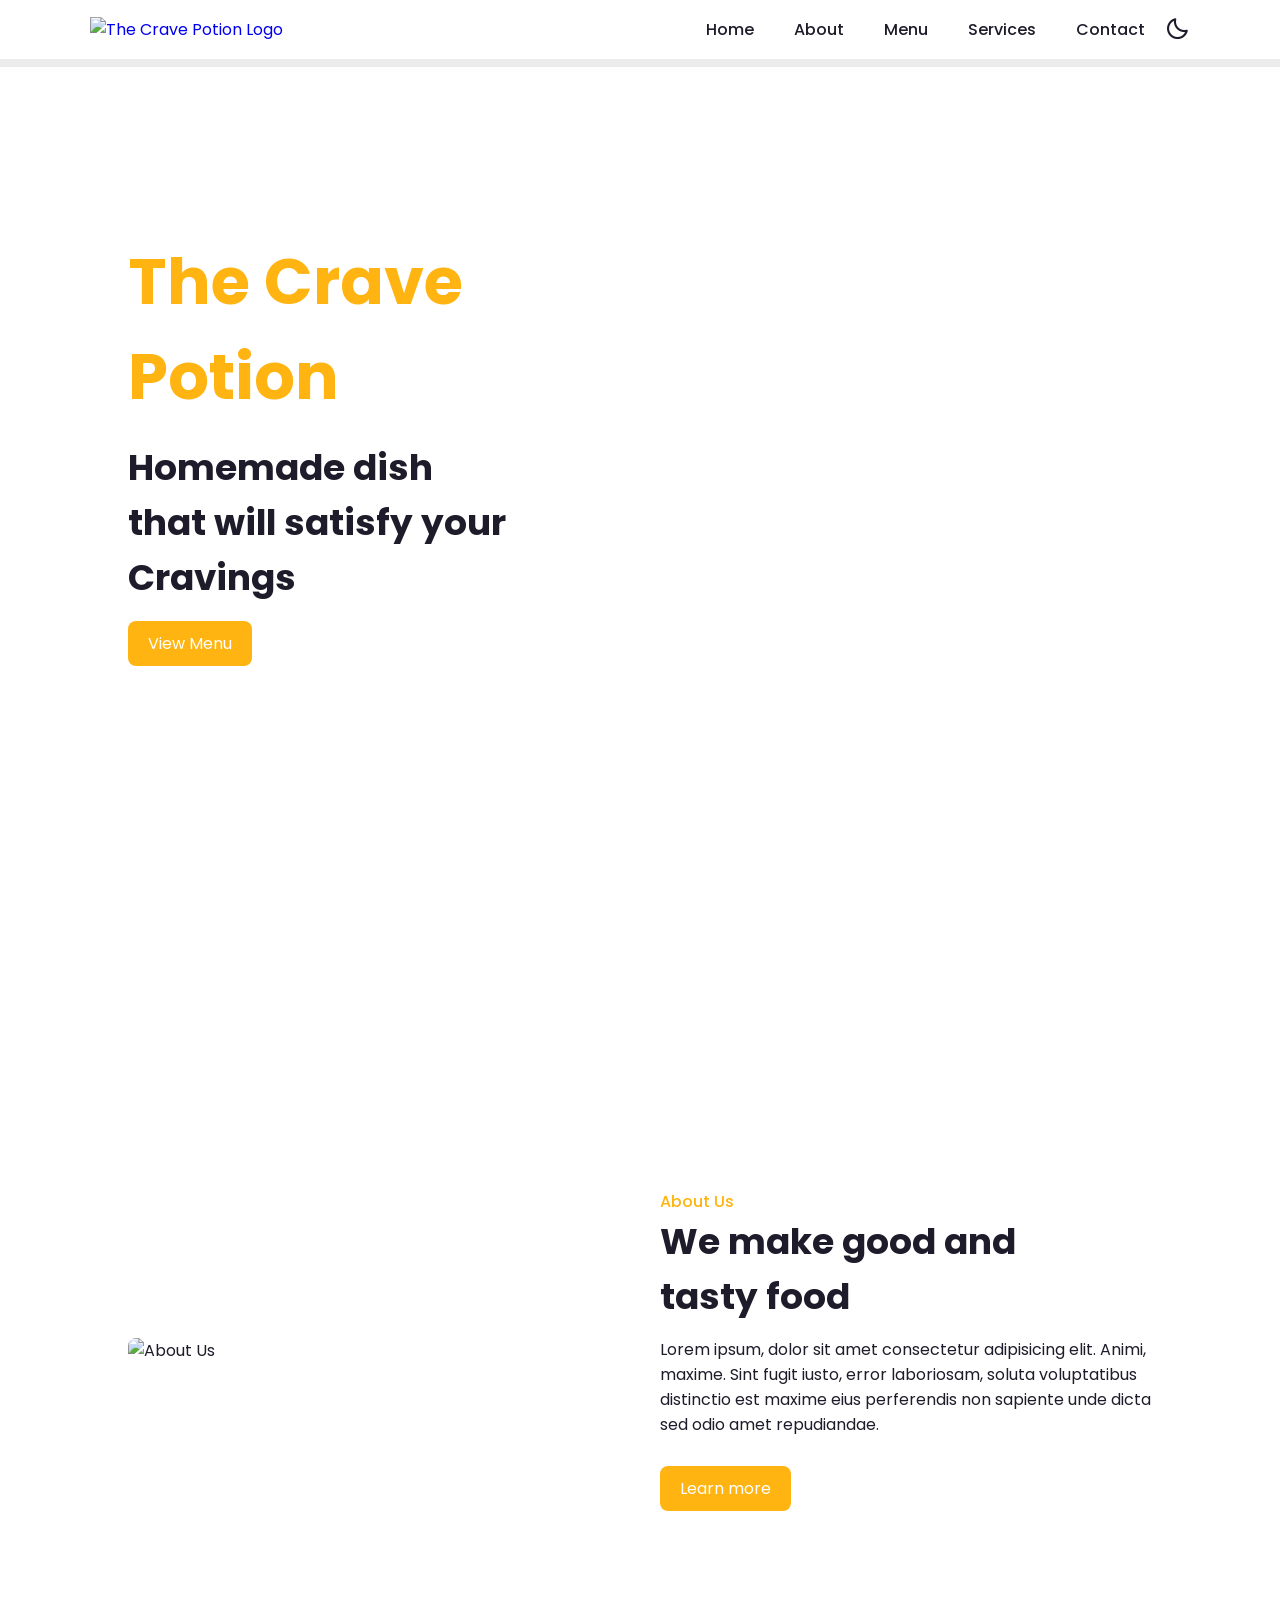
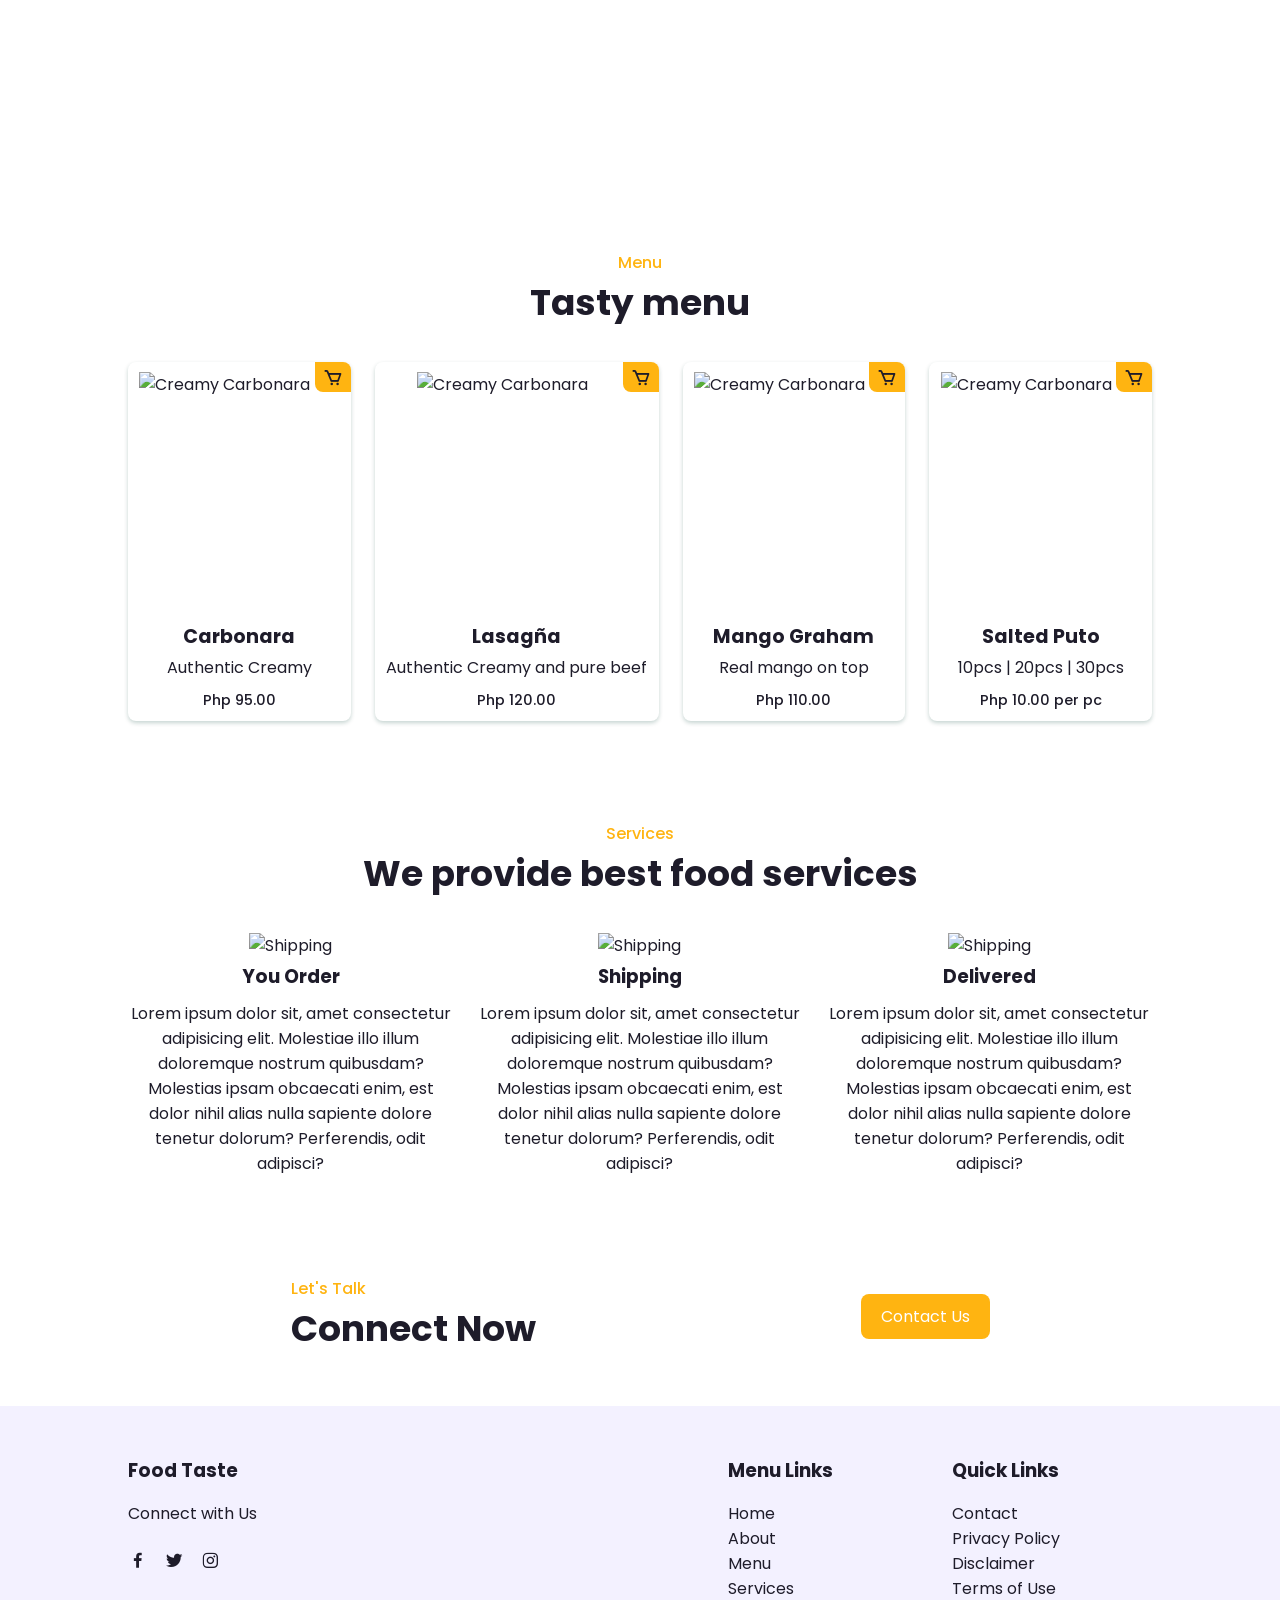
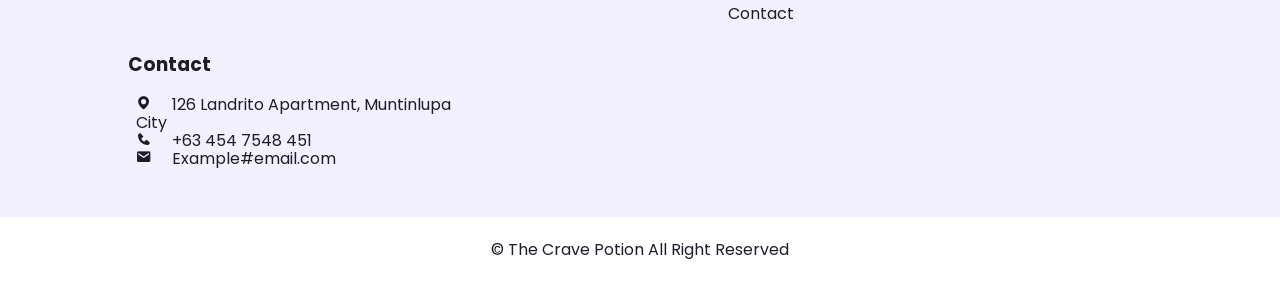
==== The Crave Potion/index.html @ b918159a "Added new files" ====
<!DOCTYPE html>
<html lang="en">
<head>
	<meta charset="UTF-8">
	<meta http-equiv="X-UA-Compatible" content="IE=edge">
	<meta name="viewport" content="width=device-width, initial-scale=1.0">
	<title>The Crave Potion</title>
	<!--<script src="https://cdn.jsdelivr.net/npm/bootstrap@5.2.2/dist/js/bootstrap.bundle.min.js"></script>-->
	<!--Box Icons-->
	<link rel="stylesheet" href="https://unpkg.com/boxicons@latest/css/boxicons.min.css">
	<!--CSS Link-->
	<link rel="stylesheet" href="style.css">
</head>
<body>

	<header>
		<a href="#home"><img src="img/Logo1.png" class="logo1" alt="The Crave Potion Logo"><a href="#"></a>
		<!--<a href="#" class="logo" i >The Crave Potion</a>-->
		<div class="bx bx-menu" id="menu-icon"></div>

		<ul class="navbar">
			<li><a href="#home">Home</a></li>
			<li><a href="#about">About</a></li>
			<li><a href="#menu">Menu</a></li>
			<li><a href="#services">Services</a></li>
			<li><a href="#contact">Contact</a></li>
			<!--Darkmode-->
			<div class="bx bx-moon" id="darkmode"></div>
		</ul>
	</header>
		<!--Home Section-->

	<section class="home" id="home">
		<div class="home-text">
			<h1>The Crave Potion</h1>
			<h2>Homemade dish<br> that will satisfy your Cravings</h2>
			<a href="#" class="btn">View Menu</a>
		</div>
		<div class="home-img">
			<img src="img/Carbonara - Copy.jpg" alt="">
		</div>
	</section>

<!--ABOUT-->
<section class="about" id="about">
	<div class="about-img">
		<img src="img/Feedback.png" alt="About Us">
	</div>
	<div class="about-text">
		<span>About Us</span>
		<h2>We make good and <br>tasty food</h2>
		<P>Lorem ipsum, dolor sit amet consectetur adipisicing elit. Animi, maxime. Sint fugit iusto, error laboriosam, soluta voluptatibus distinctio est maxime eius perferendis
			 non sapiente unde dicta sed odio amet repudiandae.</P>
		<a href="#" class="btn">Learn more</a>
	</div>
</section>

<!--Menu-->
<section class="menu" id="menu">
	<div class="heading">
		<span>Menu</span>
		<h2>Tasty menu</h2>
	</div>
	<div class="menu-container">
		<!--Menu 1-->
		<div class="box">
			<div class="box-img">
				<img src="img/Carbonara.jpg" alt="Creamy Carbonara">
			</div>
			<h2>Carbonara</h2>
			<h3>Authentic Creamy</h3>
			<span>Php 95.00</span>
			<i class='bx bx-cart'></i>
		</div>
		<!--Menu 2-->
		<div class="box">
			<div class="box-img">
				<img src="img/Lasagna.jpg" alt="Creamy Carbonara">
			</div>
			<h2>Lasagña</h2>
			<h3>Authentic Creamy and pure beef</h3>
			<span>Php 120.00</span>
			<i class='bx bx-cart'></i>
		</div>
		<!--Menu 3-->
		<div class="box">
			<div class="box-img">
				<img src="img/Mango-graham.png" alt="Creamy Carbonara">
			</div>
			<h2>Mango Graham</h2>
			<h3>Real mango on top</h3>
			<span>Php 110.00</span>
			<i class='bx bx-cart'></i>
		</div>
		<!--Menu 4-->
		<div class="box">
			<div class="box-img">
				<img src="img/Photo.jpg" alt="Creamy Carbonara">
			</div>
			<h2>Salted Puto</h2>
			<h3>10pcs | 20pcs | 30pcs</h3>
			<span>Php 10.00 per pc</span>
			<i class='bx bx-cart'></i>
		</div>
	</div>
</section>

<!--Services-->
<section class="services" id="services">
	<div class="heading">
		<span>Services</span>
		<h2>We provide best food services</h2>
	</div>
	<div class="services-container">
		<!--Box 1-->
		<div class="s-box">
			<img src="img/You Order.png" alt="Shipping">
			<h3>You Order</h3>
			<p>Lorem ipsum dolor sit, amet consectetur adipisicing elit. Molestiae illo illum doloremque nostrum quibusdam? Molestias ipsam obcaecati enim, est dolor nihil alias nulla sapiente dolore tenetur dolorum? Perferendis, odit adipisci?</p>
		</div>
		<!--box 2-->
		<div class="s-box">
			<img src="img/Shipping.png" alt="Shipping">
			<h3>Shipping</h3>
			<p>Lorem ipsum dolor sit, amet consectetur adipisicing elit. Molestiae illo illum doloremque nostrum quibusdam? Molestias ipsam obcaecati enim, est dolor nihil alias nulla sapiente dolore tenetur dolorum? Perferendis, odit adipisci?</p>
		</div>
		<!--box 3-->
		<div class="s-box">
			<img src="img/Delivered.jpg" alt="Shipping">
			<h3>Delivered</h3>
			<p>Lorem ipsum dolor sit, amet consectetur adipisicing elit. Molestiae illo illum doloremque nostrum quibusdam? Molestias ipsam obcaecati enim, est dolor nihil alias nulla sapiente dolore tenetur dolorum? Perferendis, odit adipisci?</p>
		</div>
	</div>
</section>

<!--Connect-->
<section class="connect">
	<div class="connect-text">
		<span>Let's Talk</span>
		<h2>Connect Now</h2>
	</div>
	<a href="#" class="btn">Contact Us</a>
</section>

<!--Contact Us-->
<section class="contact" id="contact">
	<div class="contact-box">
	<h3>Food Taste</h3>
	<span>Connect with Us</span>
		<div class="social">
			<a href=""><i class='bx bxl-facebook' ></i>
			<a href=""><i class='bx bxl-twitter' ></i>
			<a href=""><i class='bx bxl-instagram' ></i>
		</div>
	</div>
<div class="contact-box">
		<h3>Menu Links</h3>
			<li><a href="#home">Home</a></li>
			<li><a href="#about">About</a></li>
			<li><a href="#menu">Menu</a></li>
			<li><a href="#services">Services</a></li>
			<li><a href="#contact">Contact</a></li>
</div>
	<div class="contact-box">
		<h3>Quick Links</h3>
			<li><a href="#contact">Contact</a></li>
			<li><a href="#Privacy Policy">Privacy Policy</a></li>
			<li><a href="#Disclaimer">Disclaimer</a></li>
			<li><a href="#Terms of Use">Terms of Use</a></li>	
	</div>
	<div class="contact-box address">
		<h3>Contact</h3>
			<i class='bx bxs-map' ><span> 126 Landrito Apartment, Muntinlupa City</span></i>
			<i class='bx bxs-phone' ><span> +63 454 7548 451</span></i>
			<i class='bx bxs-envelope' ><span> Example#email.com</span></i>
	</div>
</section>
<!--Copyright-->

<div class="copyrigth">
	<p>&#169; The Crave Potion All Right Reserved</p>
</div>


<!--Scroll Reveal-->
<script src="https://unpkg.com/scrollreveal"></script>
	<script src="main.js"></script>
</body>
</html>
---- The Crave Potion/style.css ----
@import url('https://fonts.googleapis.com/css2?family=Lato:ital,wght@0,100;0,400;0,700;0,900;1,100;1,300;1,400;1,700;1,900&family=Poppins:ital,wght@0,100;0,200;0,300;0,400;0,700;0,800;1,300;1,400&display=swap');


*{
	margin: 0;
	padding-left: 0;
	font-family: 'Poppins', sans-serif;
	box-sizing: border-box;
	scroll-behavior: smooth;
	scroll-padding-top: 4rem;
	list-style: none;
	text-decoration: none;
}

*::selection{
	background:var(--main-color);
	color: #fff;
}

:root{
	--main-color:#ffb411;
	--text-color:#1e1c2a;
	--bg-color:#fff;

	--big-font:4rem;
	--h2-font:2.24rem;
	--p-font:0.9rem;
}
section{

	padding: 50px 10%;
}
body.active{
	--text-color:#fff;
	--bg-color:#1e1c2a;
}

body{
	color: var(--text-color);
	background: var(--bg-color);
}
#darkmode{
	font-size: 25px;
	cursor: pointer;
}
header{
	position: fixed;
	width: 100%;
	top:0;
	right: 0;
	z-index: 1000;
	display: flex;
	align-items: center;
	justify-content: space-between;
	background: var(--bg-color);
	padding: 17px 90px;
	box-shadow: 0 0.5rem rgba(119, 116, 116, 0.144);
}

.logo1{
	width: 130px;
	cursor: pointer;
}

.logo
{
	font-size: 1.2rem;
	font-weight: 600;
	color: var(--main-color);
}
.navbar{
	display: flex;
}
 .navbar a{
	font-size:1rem;
	padding: 10px 20px;
	color: var(--text-color);
	font-weight: 500;
 }

 .navbar a:hover{
	color: var(--main-color);
 }
 #menu-icon{
	font-size: 2rem;
	cursor: pointer;
	display: none;
 }
.home{
	background:var(--bg-color) ;
	width: 100%;
	min-height: 100vh;
	display: grid;
	grid-template-columns: repeat(2, 1fr);
	align-items: center;
	gap: 2.5rem;
	
}
.home-img img{
	width: 100%;
	border-radius: 50px;
	margin-top: 50px;
}

.home-text h1{
	font-size: var(--big-font);
	color:var(--main-color)
}
.home-text h2{
	font-size: var(--h2-font);
	margin: 1rem 0 1rem;
}
 .btn{
	display: inline-block;
	background: var(--main-color);
	padding: 10px 20px;
	border-radius: 0.5rem;
	color: #fff;
 }
 .btn:hover{
	background: #a07519;
 }
 .about{
	background:var(--bg-color) ;
	height: 100vh;
	display: grid;
	grid-template-columns: repeat(2, 1fr);
	gap: 2.5rem;
	align-items: center;
	
 }
 .about-img img{
	max-width: 100%;
	border-radius: 0.5rem;
 }
 .about-text span{
	color: var(--main-color);
	font-weight: 500;
 }

 .about-text{
	color: var(--text-color);
 }
 .about-text h2{
	font-size: var(--h2-font);
 }
 .about-text p{
	margin: 0.8rem 0 1.8rem;
 }

 .heading{
	
	text-align: center;
 }
 .heading span{
	color: var(--main-color);
	font-weight: 500;
 }
 .heading h2{
	font-size: var(--h2-font);
 }
 
 .menu-container{
	display: grid;
	grid-template-columns: repeat(auto-fit, minmax(220px, auto));
	gap: 1.5rem;
	align-items: center;
 }
 .box{
	position: relative;
	margin-top: 2rem;
	height: auto;
	display: flex;
	flex-direction: column;
	justify-content: center;
	align-items: center;
	border-radius: 0.5rem;
	box-shadow: 0 2px 4px rgba(4, 64, 54, 0.226);
	padding: 10px;
 }
 .box-img{
	width: 200px;
	height: 250px;

 }
 .box-img img{
	width: 100%;
	height: 100%;
	object-fit: contain;
	object-position: center;
 }
 .box h2{
	font-size: 1.2rem;
 }
 .box h3{
	font-size: 1rem;
	font-weight: 400;
	margin: 4px 0 10px;
 }
 .box span{
	font-size: var(--p-font);
	font-weight: 500;
 }
 .box .bx{
	position: absolute;
	right: 0;
	top: 0;
	font-size: 20px;
	background: var(--main-color);
	border-radius: 0 0.5rem 0 0.5rem;
	padding: 5px 8px;
 }
 .box .bx:hover{
	background: #ffa400;
 }

 
 .services-container{
	display: grid;
	grid-template-columns: repeat(auto-fit, minmax(240px, auto));
	gap: 1.5rem;
	margin-top: 2rem;
	
 }
 .s-box{
	text-align: center;
 }
 .s-box img{
	width: 80px;
 }
 .s-box h3{
	margin: 4px 0 10px;
 }

 .connect{
	display: flex;
	align-items: center;
	justify-content: space-around;
 }
 .connect-text span{
	color: var(--main-color);
	font-weight: 500;
 }
.connect-text h2{
	font-size: var(--h2-font);
}
.contact{
	background-color: #e7e2ff7e;
	display: grid;
	grid-template-columns: repeat(auto-fit, minmax(200px, auto));
	gap: 1.5rem;
}

.contact-box h3{
	margin-bottom: 1rem;
	color: var(--text-color);
	cursor:auto;
}
.social{
	display: flex;
	margin-top: 1.5rem;
}
.social i{
	font-size: 20px;
	margin-right: 1rem;
	color: var(--text-color);
}
.social i:hover{
	color: var(--main-color);
}
.contact-box li a{
	color: var(--text-color);
}
.contact-box li a:hover{
	color: var(--main-color);
}

.address{
	display: flex;
	flex-direction: column;
}

.address i{
	margin-left: 0.5rem;
	font-size: 1rem;
}
.address span{
	margin-left: 1rem;
}
.copyrigth{
	padding: 20px;
	text-align: center;
}

@media (max-width:921px) {
	.header{
		padding: 14px 41px;
	}

:root{
	--big-font:3rem;
	--h2-font:1.7rem;

}
}

@media(max-width:768px){
	.section{
		padding: 50px 8%;
	}
	#menu-icon{
		display: initial;
		color: var(--text-color);
	}
	header .navbar{
		position: absolute;
		top: -400px;
		left: 0;
		right:0;
		display: flex;
		flex-direction: column;
		text-align: center;
		background: var(--bg-color);
		box-shadow: 0 4px 4px rgb(0 0 0/10%);
		transition: 0.2s ease;
	}
.navbar.active{
	top: 100%;
}
.navbar	a{
	padding: 1.5rem;
	display: block;
	background: var(--bg-color);
}
#darkmode{
	position: absolute;
	top: 1.4rem;
	right: 2rem;
}
}

@media(max-width:715px){
	header{
		padding: 10px 16px;
	}
	.home{
		grid-template-columns: 1fr;
	}
	.about{
		grid-template-columns: 1fr;
	}
	.about-img{
		order: 2;
	}
}
@media(max-width:515px){
	.connect{
		flex-direction: column;
	}
	.connect .btn{
		margin-top: 1rem;
	}
}
@media(max-width:450px){
	:root{
	--big-font:1rem;
	--h2-font:1.4rem;
	}
	.home{
		padding: 4rem;
	}
}
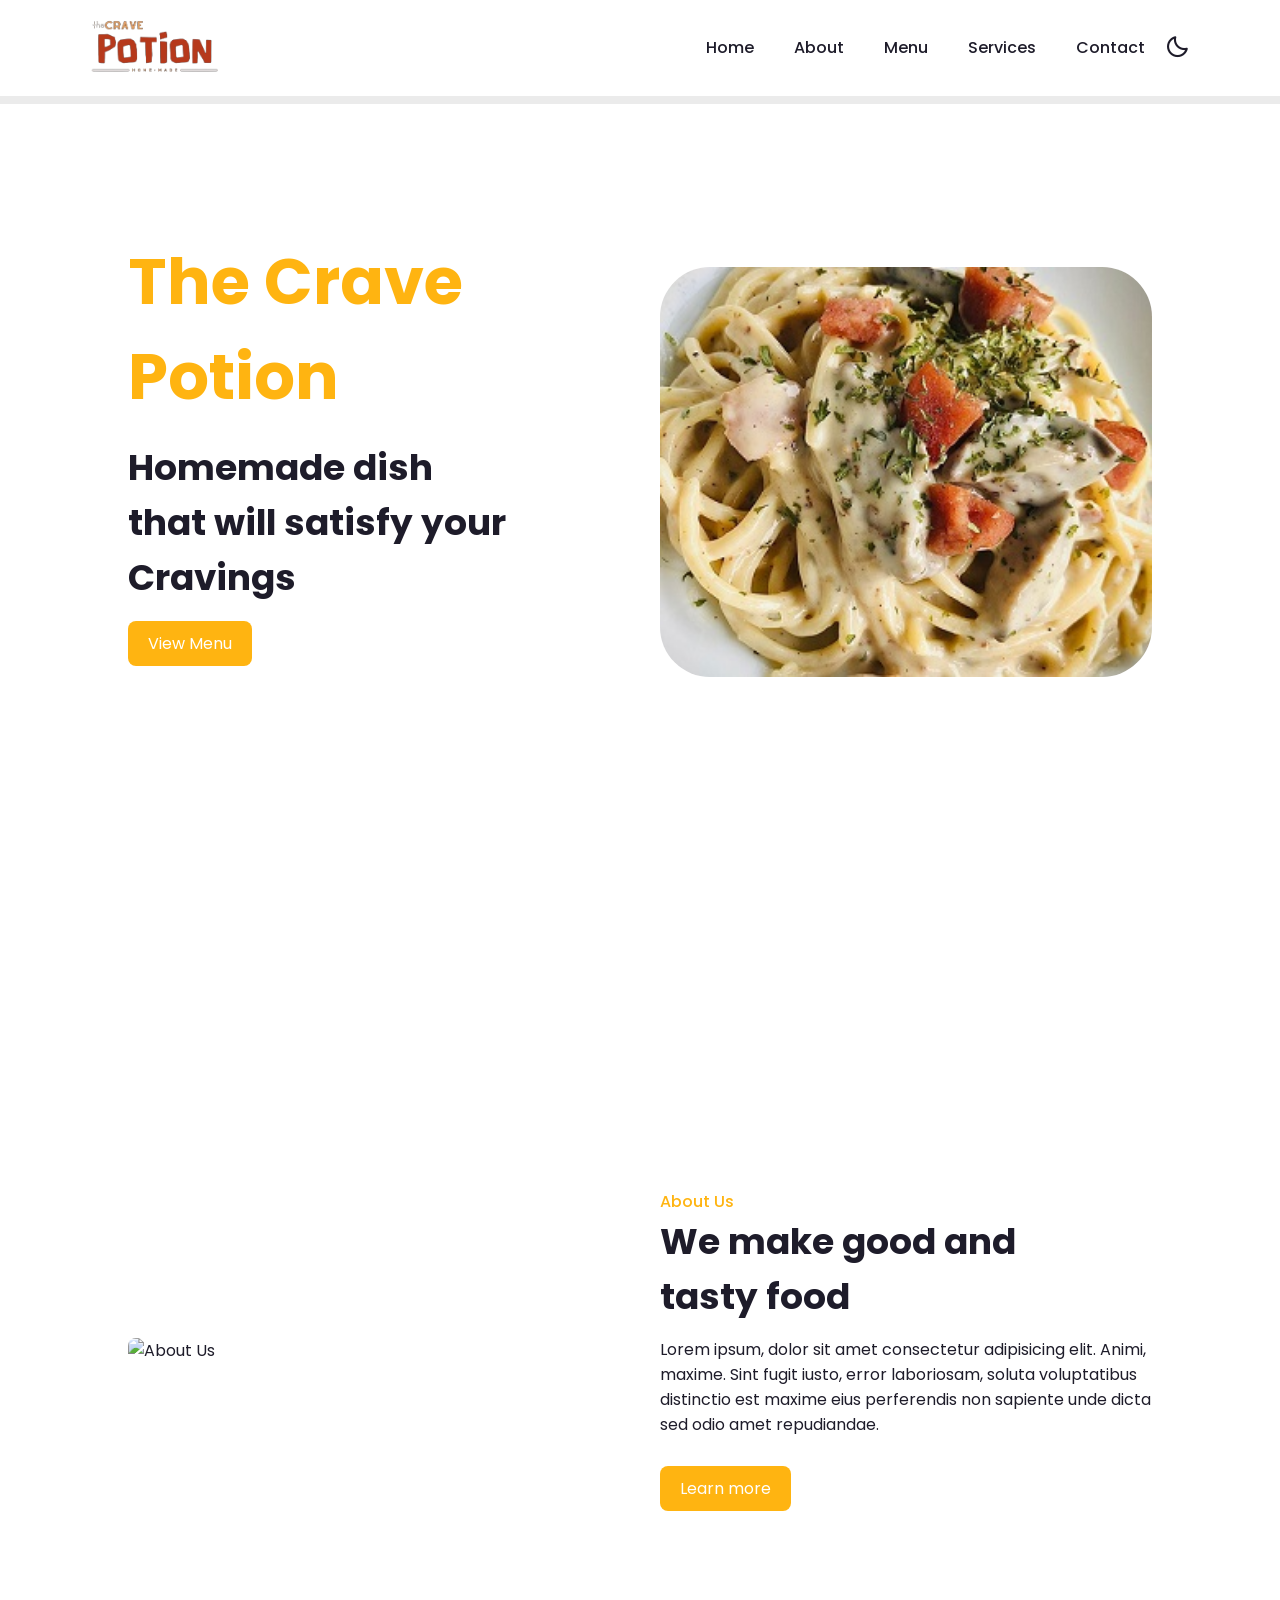
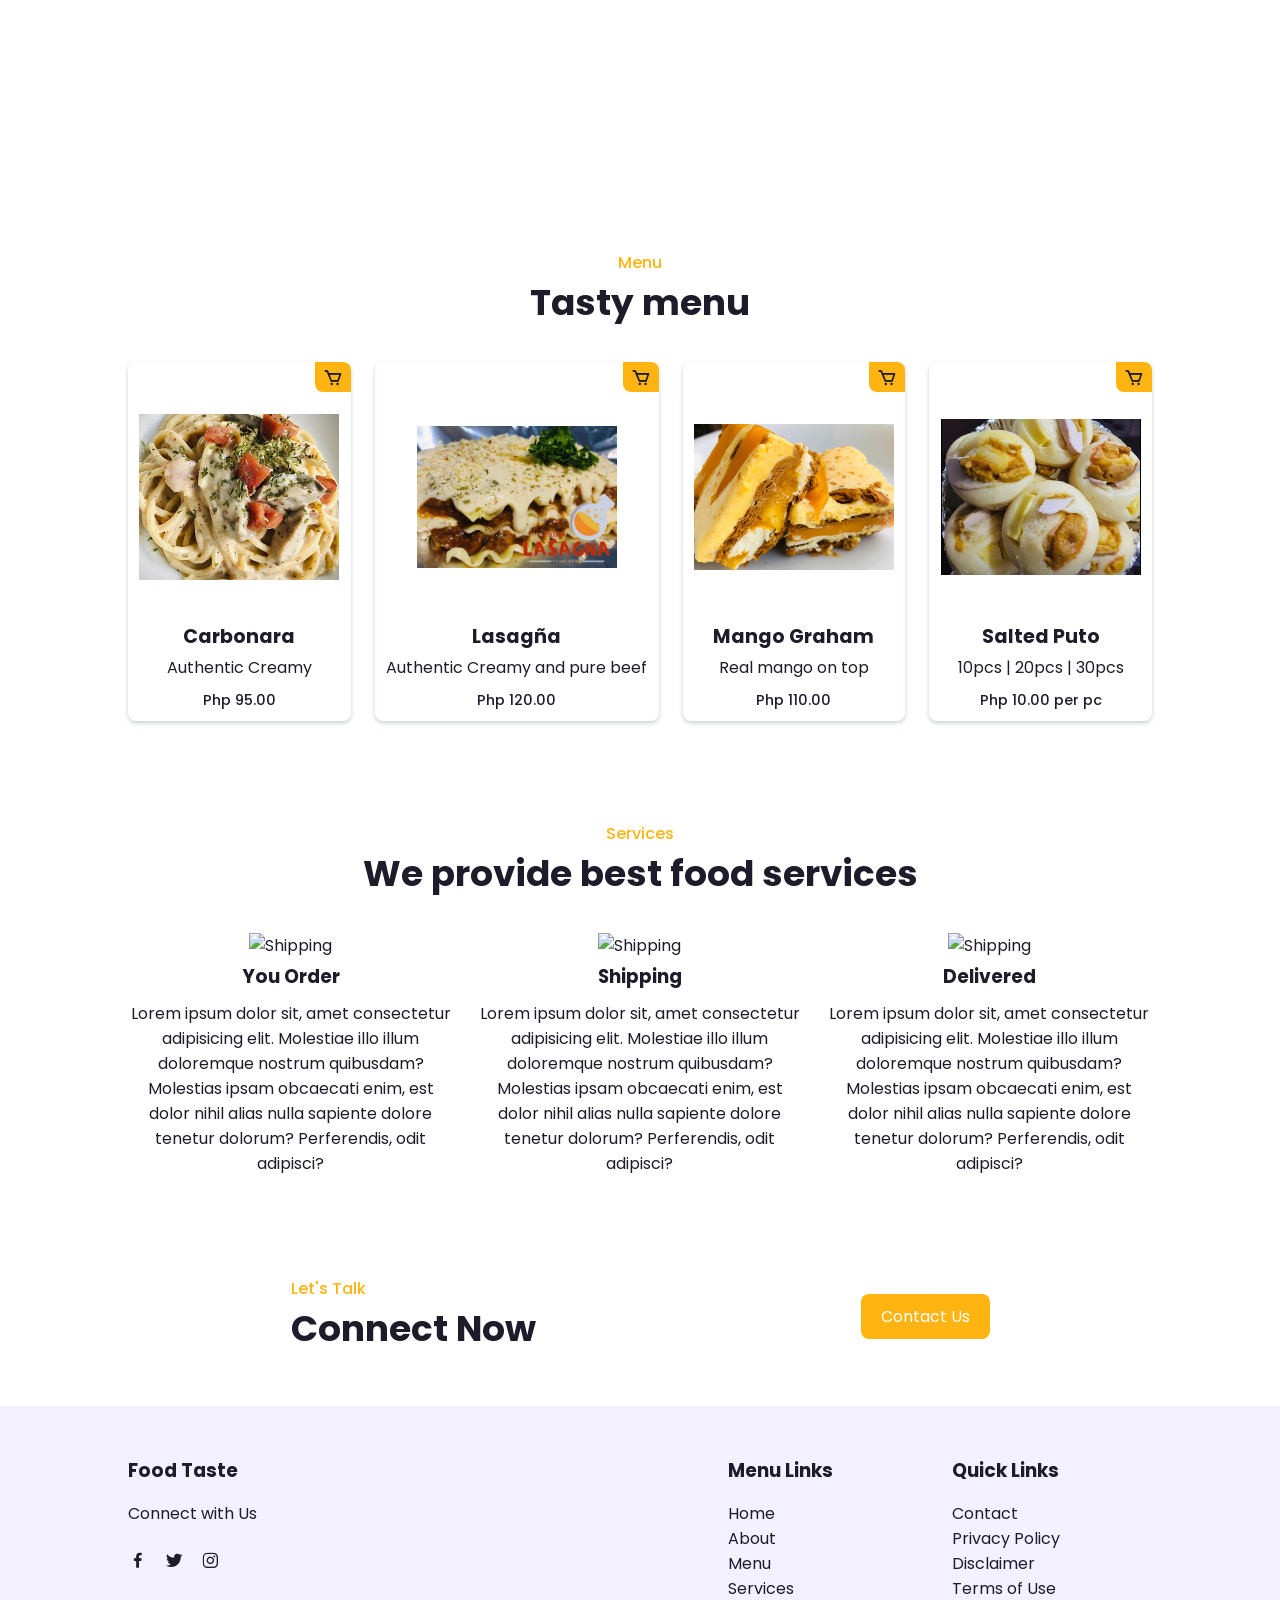
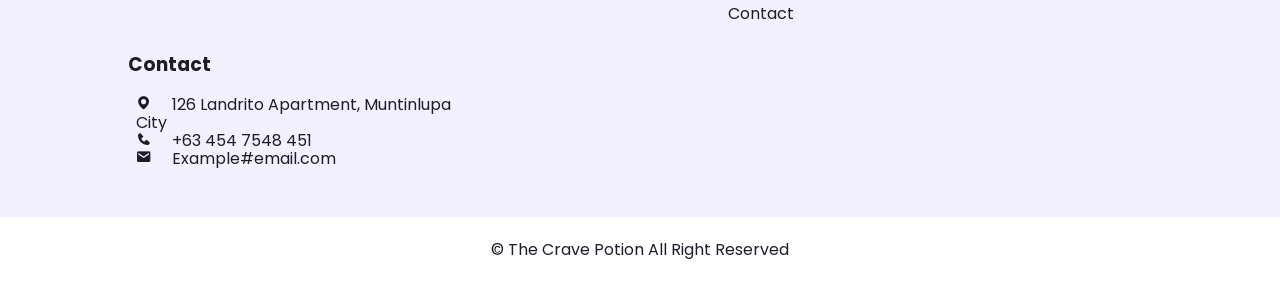
==== commit a5252b06: "Update index.html" ====
--- a/The Crave Potion/index.html
+++ b/The Crave Potion/index.html
@@ -37,7 +37,7 @@
 			<a href="#" class="btn">View Menu</a>
 		</div>
 		<div class="home-img">
-			<img src="img/Carbonara - Copy.jpg" alt="">
+			<img src="img/Carbonara.jpg" alt="">
 		</div>
 	</section>
 
